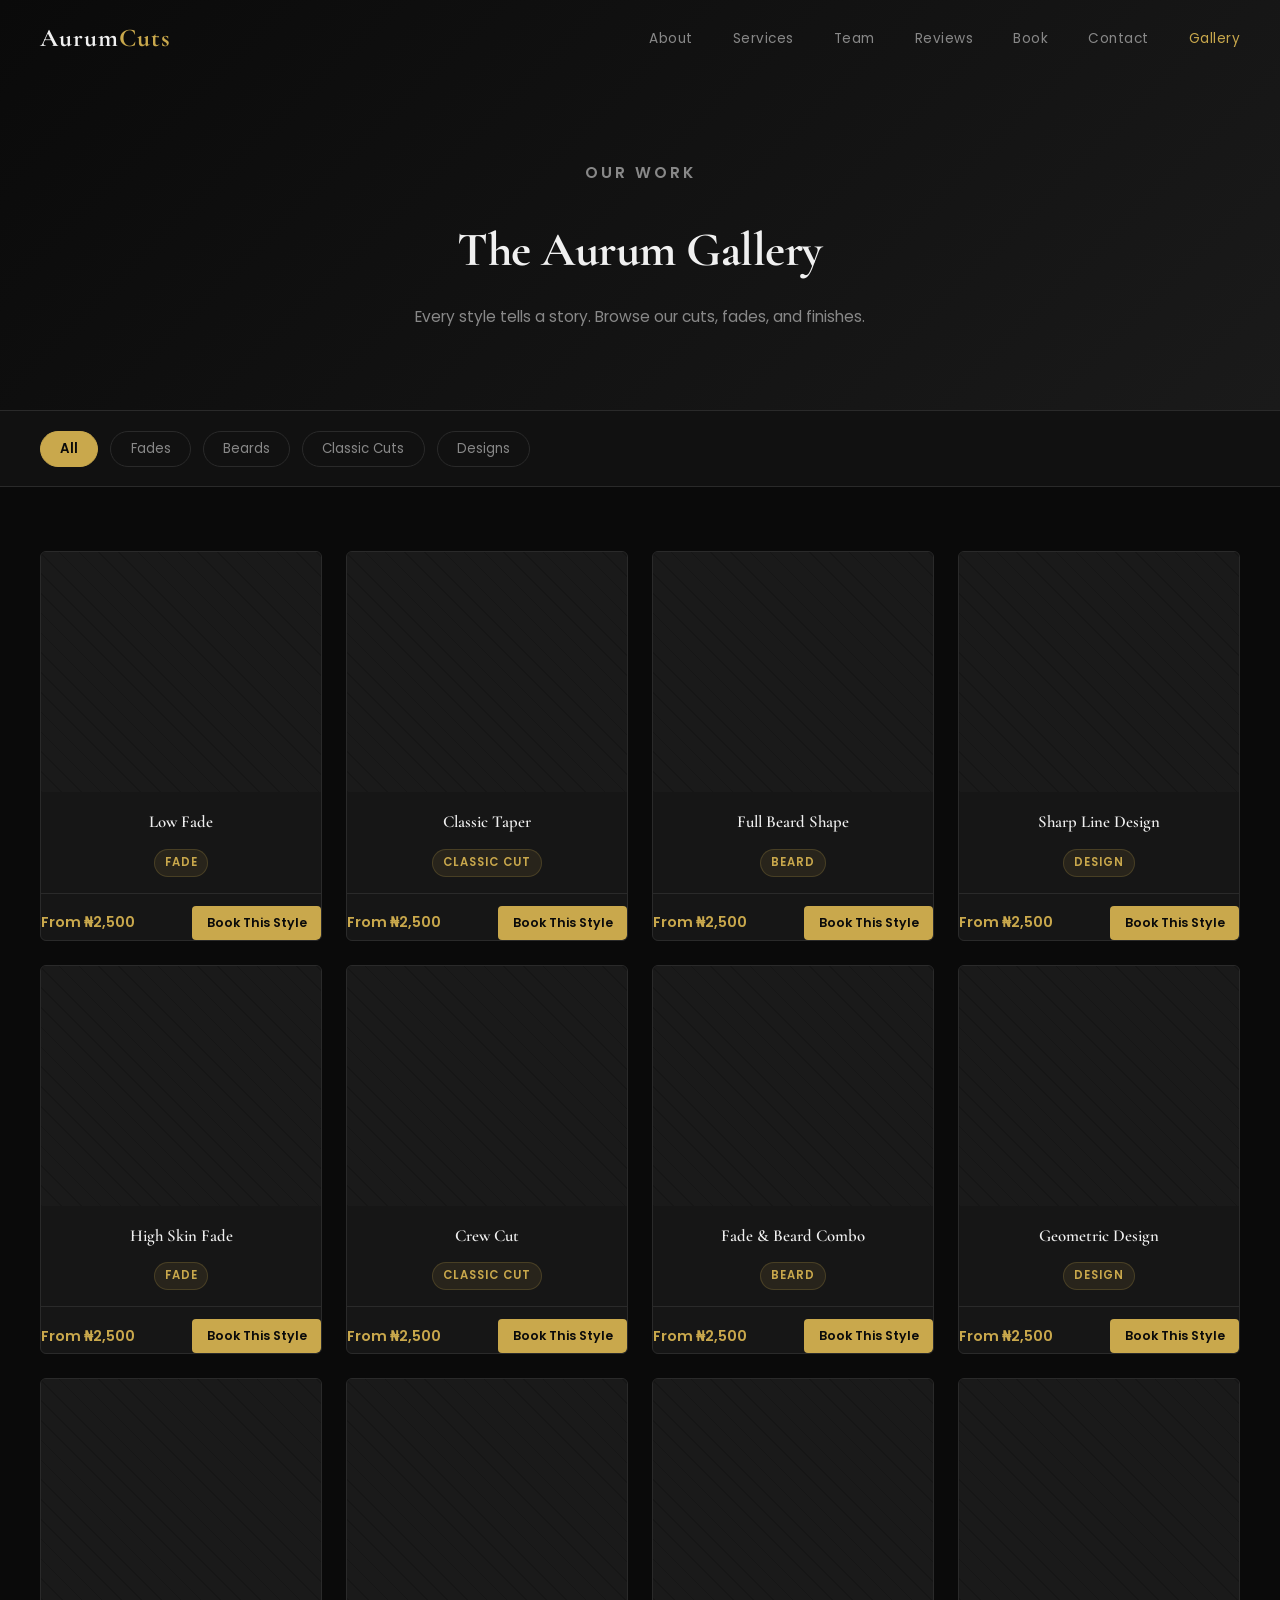
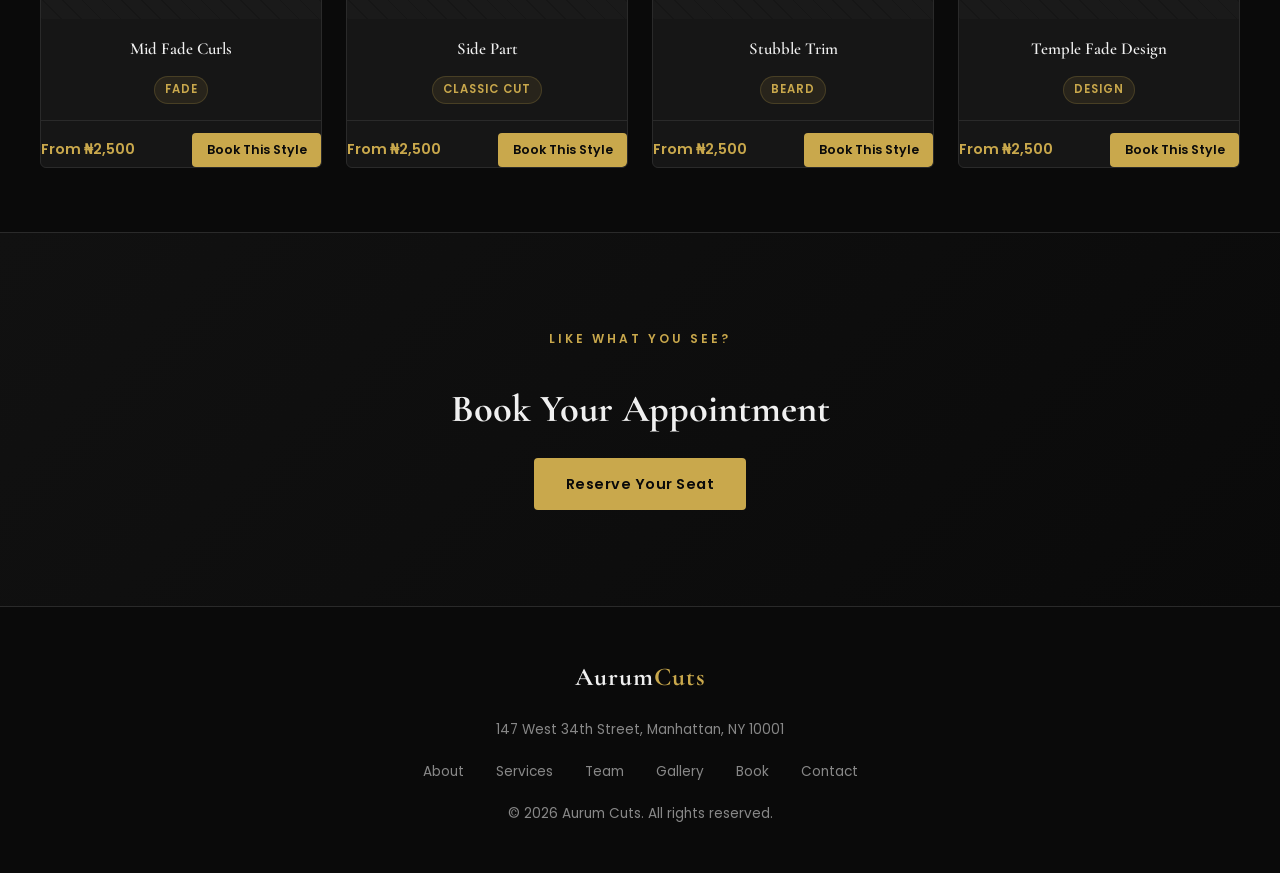
==== gallery.html @ 90b74460 "first commit" ====
<!doctype html>
<html lang="en">
  <head>
    <meta charset="UTF-8" />
    <meta name="viewport" content="width=device-width, initial-scale=1.0" />
    <title>Gallery — Aurum Cuts</title>
    <link rel="stylesheet" href="css/style.css" />
    <link rel="stylesheet" href="css/gallery.css" />
    <link rel="stylesheet" href="css/navbar.css" />
    <link rel="stylesheet" href="css/contact.css" />
    <link
      rel="icon"
      type="image/png"
      href="favicon/favicon-96x96.png"
      sizes="96x96"
    />
    <link rel="icon" type="image/svg+xml" href="favicon/favicon.svg" />
    <link rel="shortcut icon" href="favicon/favicon.ico" />
    <link
      rel="apple-touch-icon"
      sizes="180x180"
      href="favicon/apple-touch-icon.png"
    />
    <link rel="manifest" href="favicon/site.webmanifest" />
    <link
      href="https://fonts.googleapis.com/css2?family=Cormorant+Garamond:wght@400;600;700&family=Poppins:wght@300;400;600&display=swap"
      rel="stylesheet"
    />
  </head>
  <body>
    <!-- NAVBAR -->
    <nav class="navbar scrolled" id="navbar">
      <div class="nav-container">
        <a href="index.html" class="logo">Aurum<span>Cuts</span></a>
        <ul class="nav-links">
          <li><a href="index.html#about">About</a></li>
          <li><a href="index.html#services">Services</a></li>
          <li><a href="index.html#team">Team</a></li>
          <li><a href="index.html#reviews">Reviews</a></li>
          <li><a href="index.html#booking">Book</a></li>
          <li><a href="index.html#contact">Contact</a></li>
          <li><a href="gallery.html" class="nav-active">Gallery</a></li>
        </ul>
        <button class="hamburger" id="hamburger">&#9776;</button>
      </div>
    </nav>

    <!-- PAGE HERO -->
    <section class="gallery-hero">
      <div class="gallery-hero-content">
        <p class="section-label">Our Work</p>
        <h1>The Aurum Gallery</h1>
        <p>Every style tells a story. Browse our cuts, fades, and finishes.</p>
      </div>
    </section>

    <!-- FILTER -->
    <section class="gallery-filter">
      <div class="filter-inner">
        <button class="filter-btn active" data-filter="all">All</button>
        <button class="filter-btn" data-filter="fade">Fades</button>
        <button class="filter-btn" data-filter="beard">Beards</button>
        <button class="filter-btn" data-filter="classic">Classic Cuts</button>
        <button class="filter-btn" data-filter="design">Designs</button>
      </div>
    </section>

    <!-- GALLERY GRID -->
    <section class="gallery-section">
      <div class="gallery-grid">
        <div class="gallery-item" data-category="fade">
          <div class="gallery-image gi-1"></div>
          <div class="gallery-label">
            <h3>Low Fade</h3>
            <span>Fade</span>
          </div>
          <div class="gallery-label-bottom">
            <p class="gallery-price">From ₦2,500</p>
            <a href="index.html#booking" class="gallery-book"
              >Book This Style</a
            >
          </div>
        </div>

        <div class="gallery-item" data-category="classic">
          <div class="gallery-image gi-2"></div>
          <div class="gallery-label">
            <h3>Classic Taper</h3>
            <span>Classic Cut</span>
          </div>
          <div class="gallery-label-bottom">
            <p class="gallery-price">From ₦2,500</p>
            <a href="index.html#booking" class="gallery-book"
              >Book This Style</a
            >
          </div>
        </div>

        <div class="gallery-item" data-category="beard">
          <div class="gallery-image gi-3"></div>
          <div class="gallery-label">
            <h3>Full Beard Shape</h3>
            <span>Beard</span>
          </div>
          <div class="gallery-label-bottom">
            <p class="gallery-price">From ₦2,500</p>
            <a href="index.html#booking" class="gallery-book"
              >Book This Style</a
            >
          </div>
        </div>

        <div class="gallery-item" data-category="design">
          <div class="gallery-image gi-4"></div>
          <div class="gallery-label">
            <h3>Sharp Line Design</h3>
            <span>Design</span>
          </div>
          <div class="gallery-label-bottom">
            <p class="gallery-price">From ₦2,500</p>
            <a href="index.html#booking" class="gallery-book"
              >Book This Style</a
            >
          </div>
        </div>

        <div class="gallery-item" data-category="fade">
          <div class="gallery-image gi-5"></div>
          <div class="gallery-label">
            <h3>High Skin Fade</h3>
            <span>Fade</span>
          </div>
          <div class="gallery-label-bottom">
            <p class="gallery-price">From ₦2,500</p>
            <a href="index.html#booking" class="gallery-book"
              >Book This Style</a
            >
          </div>
        </div>

        <div class="gallery-item" data-category="classic">
          <div class="gallery-image gi-6"></div>
          <div class="gallery-label">
            <h3>Crew Cut</h3>
            <span>Classic Cut</span>
          </div>
          <div class="gallery-label-bottom">
            <p class="gallery-price">From ₦2,500</p>
            <a href="index.html#booking" class="gallery-book"
              >Book This Style</a
            >
          </div>
        </div>

        <div class="gallery-item" data-category="beard">
          <div class="gallery-image gi-7"></div>
          <div class="gallery-label">
            <h3>Fade & Beard Combo</h3>
            <span>Beard</span>
          </div>
          <div class="gallery-label-bottom">
            <p class="gallery-price">From ₦2,500</p>
            <a href="index.html#booking" class="gallery-book"
              >Book This Style</a
            >
          </div>
        </div>

        <div class="gallery-item" data-category="design">
          <div class="gallery-image gi-8"></div>
          <div class="gallery-label">
            <h3>Geometric Design</h3>
            <span>Design</span>
          </div>
          <div class="gallery-label-bottom">
            <p class="gallery-price">From ₦2,500</p>
            <a href="index.html#booking" class="gallery-book"
              >Book This Style</a
            >
          </div>
        </div>

        <div class="gallery-item" data-category="fade">
          <div class="gallery-image gi-9"></div>
          <div class="gallery-label">
            <h3>Mid Fade Curls</h3>
            <span>Fade</span>
          </div>
          <div class="gallery-label-bottom">
            <p class="gallery-price">From ₦2,500</p>
            <a href="index.html#booking" class="gallery-book"
              >Book This Style</a
            >
          </div>
        </div>

        <div class="gallery-item" data-category="classic">
          <div class="gallery-image gi-10"></div>
          <div class="gallery-label">
            <h3>Side Part</h3>
            <span>Classic Cut</span>
          </div>
          <div class="gallery-label-bottom">
            <p class="gallery-price">From ₦2,500</p>
            <a href="index.html#booking" class="gallery-book"
              >Book This Style</a
            >
          </div>
        </div>

        <div class="gallery-item" data-category="beard">
          <div class="gallery-image gi-11"></div>
          <div class="gallery-label">
            <h3>Stubble Trim</h3>
            <span>Beard</span>
          </div>
          <div class="gallery-label-bottom">
            <p class="gallery-price">From ₦2,500</p>
            <a href="index.html#booking" class="gallery-book"
              >Book This Style</a
            >
          </div>
        </div>

        <div class="gallery-item" data-category="design">
          <div class="gallery-image gi-12"></div>
          <div class="gallery-label">
            <h3>Temple Fade Design</h3>
            <span>Design</span>
          </div>
          <div class="gallery-label-bottom">
            <p class="gallery-price">From ₦2,500</p>
            <a href="index.html#booking" class="gallery-book"
              >Book This Style</a
            >
          </div>
        </div>
      </div>
    </section>

    <!-- CTA -->
    <section class="gallery-cta">
      <div class="gallery-cta-inner">
        <p class="section-label">Like What You See?</p>
        <h2>Book Your Appointment</h2>
        <a href="index.html#booking" class="btn-primary">Reserve Your Seat</a>
      </div>
    </section>

    <!-- FOOTER -->
    <footer class="footer">
      <div class="footer-inner">
        <a href="index.html" class="logo">Aurum<span>Cuts</span></a>
        <p>147 West 34th Street, Manhattan, NY 10001</p>
        <div class="footer-links">
          <a href="index.html#about">About</a>
          <a href="index.html#services">Services</a>
          <a href="index.html#team">Team</a>
          <a href="gallery.html">Gallery</a>
          <a href="index.html#booking">Book</a>
          <a href="index.html#contact">Contact</a>
        </div>
        <p class="footer-copy">&copy; 2026 Aurum Cuts. All rights reserved.</p>
      </div>
    </footer>

    <script src="js/main.js"></script>
    <script src="js/gallery.js"></script>
  </body>
</html>
---- css/style.css ----
/* ── RESET ── */
*, *::before, *::after {
  margin: 0;
  padding: 0;
  box-sizing: border-box;
}

html { scroll-behavior: smooth; }

body {
  font-family: 'Poppins', sans-serif;
  background-color: #0a0a0a;
  color: #f0f0f0;
  line-height: 1.7;
}

a { text-decoration: none; color: inherit; }
ul { list-style: none; }
img { width: 100%; }

/* ── VARIABLES ── */
:root {
  --gold: #C9A84C;
  --gold-dark: #a8832e;
  --black: #0a0a0a;
  --dark: #111111;
  --card: #161616;
  --border: #2a2a2a;
  --grey: #888888;
  --white: #f0f0f0;
}

/* ── SHARED ── */
.container {
  max-width: 1200px;
  margin: 0 auto;
  padding: 6rem 2rem;
}

.section-label {
  font-size: 0.75rem;
  font-weight: 600;
  letter-spacing: 3px;
  text-transform: uppercase;
  color: var(--gold);
  display: block;
  margin-bottom: 0.75rem;
}

.section-heading {
  font-family: 'Cormorant Garamond', serif;
  font-size: 2.6rem;
  font-weight: 700;
  color: var(--white);
  margin-bottom: 3rem;
  letter-spacing: -0.5px;
}

.centered { text-align: center; }

.btn-primary {
  display: inline-block;
  background-color: var(--gold);
  color: var(--black);
  padding: 0.85rem 2rem;
  border-radius: 4px;
  font-family: 'Poppins', sans-serif;
  font-size: 0.9rem;
  font-weight: 600;
  border: none;
  cursor: pointer;
  transition: background-color 0.2s ease, transform 0.1s ease;
  letter-spacing: 0.5px;
}

.btn-primary:hover {
  background-color: var(--gold-dark);
  transform: translateY(-2px);
}

.form-success {
  color: var(--gold);
  font-size: 1rem;
  font-weight: 600;
  text-align: center;
  padding: 2rem 0;
}
---- css/gallery.css ----
/* ── GALLERY HERO ── */
.gallery-hero {
  background: linear-gradient(135deg, #0a0a0a, #1a1a1a);
  padding: 10rem 2rem 5rem;
  text-align: center;
  border-bottom: 1px solid var(--border);
}

.gallery-hero-content {
  max-width: 600px;
  margin: 0 auto;
  display: flex;
  flex-direction: column;
  gap: 0.75rem;
}

.gallery-hero-content h1 {
  font-family: 'Cormorant Garamond', serif;
  font-size: 3rem;
  font-weight: 700;
  color: var(--white);
  letter-spacing: -0.5px;
}

.gallery-hero-content p {
  font-size: 0.97rem;
  color: var(--grey);
}

/* ── FILTER ── */
.gallery-filter {
  background-color: var(--dark);
  border-bottom: 1px solid var(--border);
  padding: 1.2rem 2rem;
  position:sticky;
  top: 75px;
  z-index: 1000;
}
.gallery-label {
  padding: 1rem 1.2rem;
  display: flex;
  flex-direction: column;
  gap: 0.75rem;
}

.gallery-label-top {
  display: flex;
  align-items: center;
  justify-content: space-between;
}

.gallery-label-bottom {
  display: flex;
  align-items: center;
  justify-content: space-between;
  padding-top: 0.75rem;
  border-top: 1px solid var(--border);
}

.gallery-price {
  font-size: 0.9rem;
  font-weight: 600;
  color: var(--gold);
}

.gallery-book {
  font-size: 0.78rem;
  font-weight: 600;
  background-color: var(--gold);
  color: var(--black);
  padding: 0.4rem 0.9rem;
  border-radius: 4px;
  transition: background-color 0.2s;
}

.gallery-book:hover {
  background-color: var(--gold-dark);
}
.filter-inner {
  max-width: 1200px;
  margin: 0 auto;
  display: flex;
  gap: 0.75rem;
  flex-wrap: wrap;
}

.filter-btn {
  background: none;
  border: 1px solid var(--border);
  padding: 0.45rem 1.2rem;
  border-radius: 30px;
  font-family: 'Poppins', sans-serif;
  font-size: 0.83rem;
  color: var(--grey);
  cursor: pointer;
  transition: all 0.2s ease;
}

.filter-btn:hover {
  border-color: var(--gold);
  color: var(--gold);
}

.filter-btn.active {
  background-color: var(--gold);
  border-color: var(--gold);
  color: var(--black);
  font-weight: 600;
}

/* ── GALLERY GRID ── */
.gallery-section {
  background-color: var(--black);
  padding: 4rem 2rem;
}

.gallery-grid {
  max-width: 1200px;
  margin: 0 auto;
  display: grid;
  grid-template-columns: repeat(4, 1fr);
  gap: 1.5rem;
}

/* ── GALLERY ITEM ── */
.gallery-item {
  border-radius: 6px;
  overflow: hidden;
  border: 1px solid var(--border);
  background-color: var(--card);
  transition: transform 0.25s ease, border-color 0.25s ease;
  cursor: pointer;
}

.gallery-item:hover {
  transform: translateY(-4px);
  border-color: var(--gold);
}

/* ── Image Placeholders ── */
.gallery-image {
  width: 100%;
  height: 240px;
  background-color: #1a1a1a;
  background-image: repeating-linear-gradient(
    45deg,
    #161616 0px, #161616 1px,
    #1a1a1a 1px, #1a1a1a 14px
  );
}

.gi-1  {  background-color: #181818; }
.gi-2  { background-color: #1c1c18; }
.gi-3  { background-color: #18181c; }
.gi-4  { background-color: #1a1c18; }
.gi-5  { background-color: #1c1818; }
.gi-6  { background-color: #181c1c; }
.gi-7  { background-color: #1c181c; }
.gi-8  { background-color: #1a1a1c; }
.gi-9  { background-color: #1c1c1a; }
.gi-10 { background-color: #181a1c; }
.gi-11 { background-color: #1c1a18; }
.gi-12 { background-color: #1a181c; }

/* ── Label ── */
.gallery-label {
  padding: 1rem 1.2rem;
  display: flex;
  align-items: center;
  justify-content: space-between;
}

.gallery-label h3 {
  font-family: 'Cormorant Garamond', serif;
  font-size: 1.05rem;
  font-weight: 600;
  color: var(--white);
}

.gallery-label span {
  font-size: 0.72rem;
  font-weight: 600;
  color: var(--gold);
  text-transform: uppercase;
  letter-spacing: 1px;
  background-color: rgba(201,168,76,0.1);
  padding: 0.2rem 0.6rem;
  border-radius: 20px;
  border: 1px solid rgba(201,168,76,0.2);
}

/* ── GALLERY CTA ── */
.gallery-cta {
  background: linear-gradient(135deg, #111, #0a0a0a);
  border-top: 1px solid var(--border);
  padding: 6rem 2rem;
  text-align: center;
}

.gallery-cta-inner {
  max-width: 500px;
  margin: 0 auto;
  display: flex;
  flex-direction: column;
  align-items: center;
  gap: 1rem;
}

.gallery-cta-inner h2 {
  font-family: 'Cormorant Garamond', serif;
  font-size: 2.4rem;
  font-weight: 700;
  color: var(--white);
}
/* ── RESPONSIVE ── */
@media (max-width: 1024px) {
  .gallery-grid { grid-template-columns: repeat(3, 1fr); }
}

@media (max-width: 768px) {
  .gallery-hero-content h1 { font-size: 2.2rem; }
  .gallery-grid { grid-template-columns: repeat(2, 1fr); }
  .gallery-filter { top: 0; }
}

@media (max-width: 480px) {
  .gallery-grid { grid-template-columns: 1fr; }
  .gallery-image { height:200px; }
}
---- css/navbar.css ----
.navbar {
  position: fixed;
  top: 0;
  width: 100%;
  z-index: 3000;
  padding: 0 2rem;
  transition: background-color 0.3s ease;
}

.navbar.scrolled {
  background-color: rgba(10,10,10,0.97);
  border-bottom: 1px solid var(--border);
}

.nav-container {
  max-width: 1200px;
  margin: 0 auto;
  height: 75px;
  display: flex;
  align-items: center;
  justify-content: space-between;
}

.logo {
  font-family: 'Cormorant Garamond', serif;
  font-size: 1.6rem;
  font-weight: 700;
  color: var(--white);
  letter-spacing: 1px;
}

.logo span { color: var(--gold); }

.nav-links {
  display: flex;
  gap: 2.5rem;
}

.nav-links a {
  font-size: 0.85rem;
  color: var(--grey);
  letter-spacing: 0.5px;
  transition: color 0.2s;
}

.nav-links a:hover { color: var(--gold); }
.nav-active { color: var(--gold) !important; }

.hamburger {
  display: none;
  background: none;
  border: none;
  font-size: 1.6rem;
  color: var(--white);
  cursor: pointer;
}

@media (max-width: 768px) {
  .nav-links {
    display: none;
    flex-direction: column;
    position: fixed;
    top: 75px;
    left: 0;
    width: 100%;
    background-color: rgba(10,10,10,0.98);
    padding: 2rem;
    gap: 1.5rem;
    border-bottom: 1px solid var(--border);
  }

  .nav-links.open { display: flex; }
  .hamburger { display: block; }
}
---- css/contact.css ----
.contact { background-color: var(--dark); }

.contact-grid {
  display: grid;
  grid-template-columns: 1fr 1fr;
  gap: 5rem;
  align-items: start;
}

.contact-info h2 {
  font-family: 'Cormorant Garamond', serif;
  font-size: 2.2rem;
  color: var(--white);
  margin-bottom: 2rem;
}

.contact-details {
  display: flex;
  flex-direction: column;
  gap: 1.5rem;
}

.contact-item {
  display: flex;
  gap: 1rem;
  align-items: flex-start;
}

.contact-item span { font-size: 1.2rem; margin-top: 0.1rem; }

.contact-item p {
  font-size: 0.9rem;
  color: var(--grey);
  line-height: 1.7;
}

.contact-map {
  height: 420px;
  border-radius: 6px;
  overflow: hidden;
  border: 1px solid var(--border);
}

/* ── FOOTER ── */
.footer {
  background-color: var(--black);
  border-top: 1px solid var(--border);
  padding: 3rem 2rem;
  text-align: center;
}

.footer-inner {
  max-width: 1200px;
  margin: 0 auto;
  display: flex;
  flex-direction: column;
  align-items: center;
  gap: 1.2rem;
}

.footer p {
  font-size: 0.85rem;
  color: var(--grey);
}

.footer-links {
  display: flex;
  gap: 2rem;
  flex-wrap: wrap;
  justify-content: center;
}

.footer-links a {
  font-size: 0.85rem;
  color: var(--grey);
  transition: color 0.2s;
}

.footer-links a:hover { color: var(--gold); }

.footer-copy {
  font-size: 0.78rem;
  color: #444;
}

@media (max-width: 768px) {
  .contact-grid { grid-template-columns: 1fr; gap: 2.5rem; }
  .contact-map { height: 280px; }
}
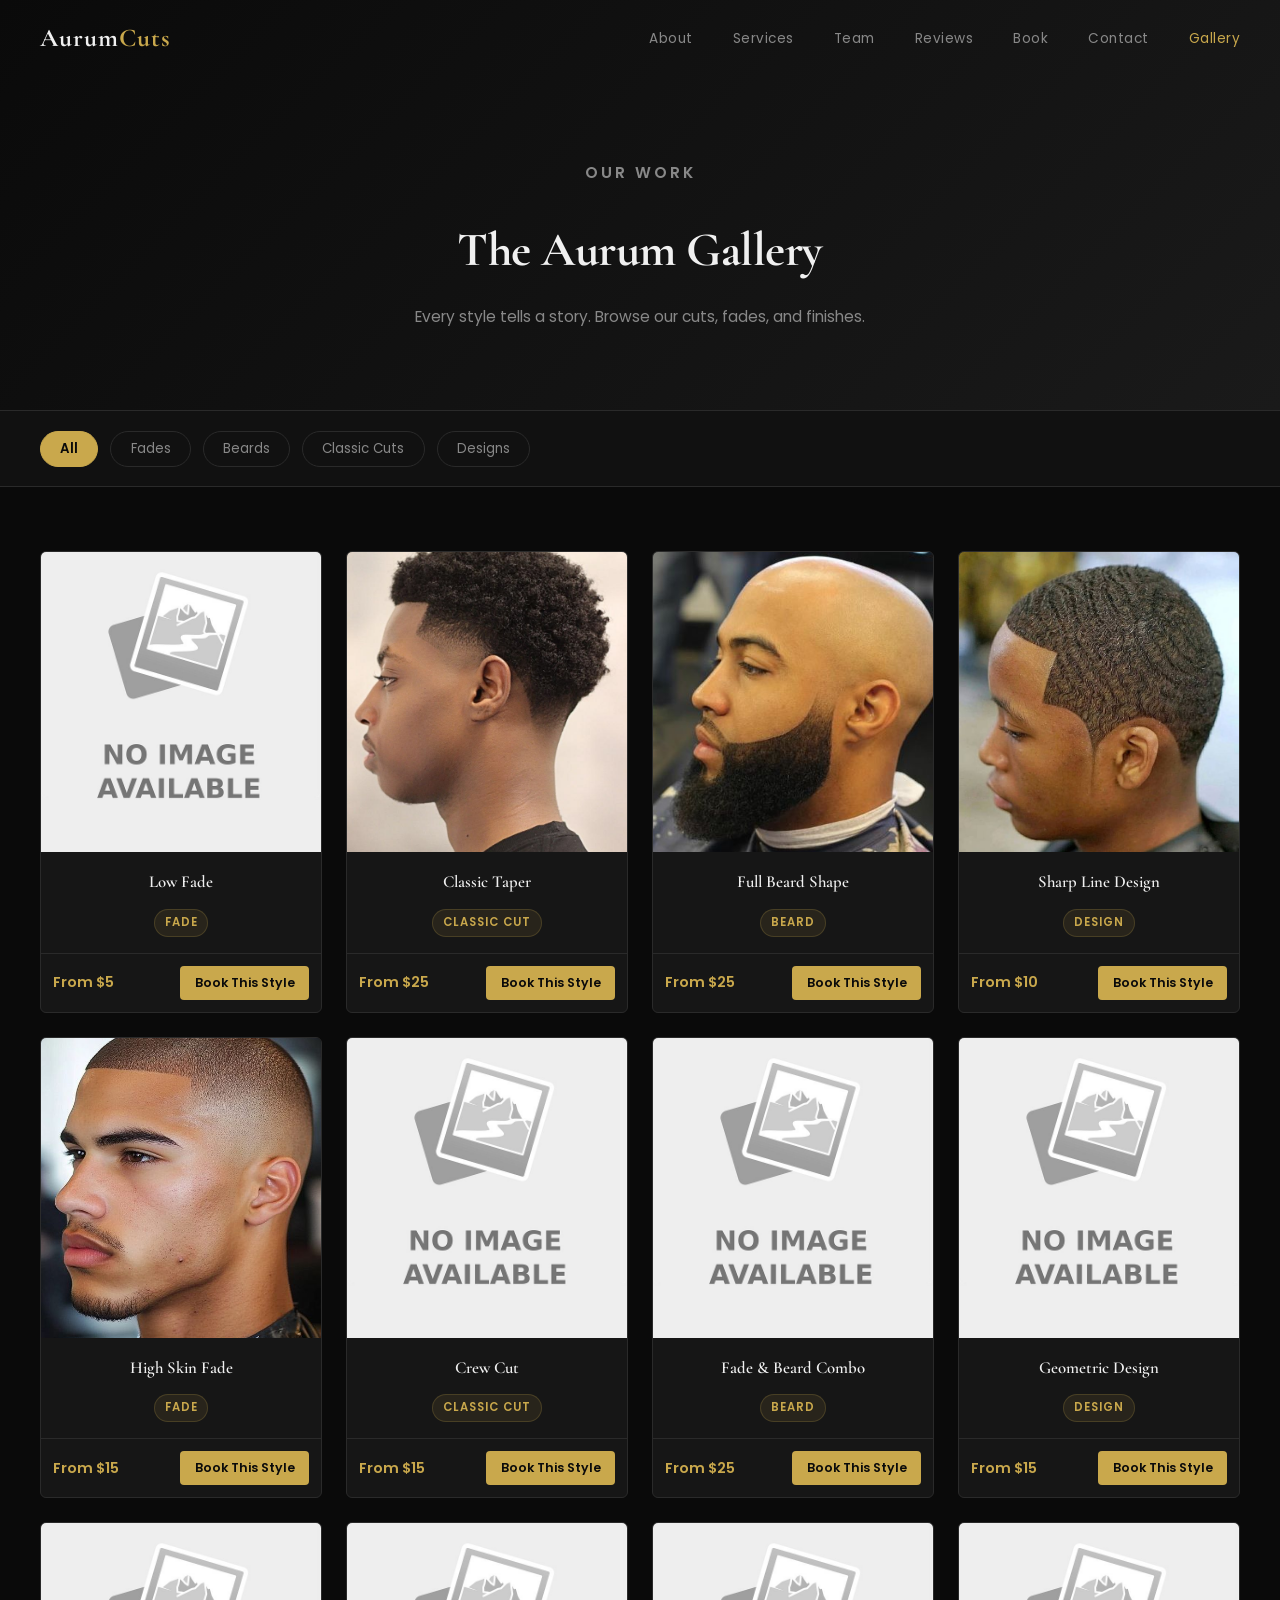
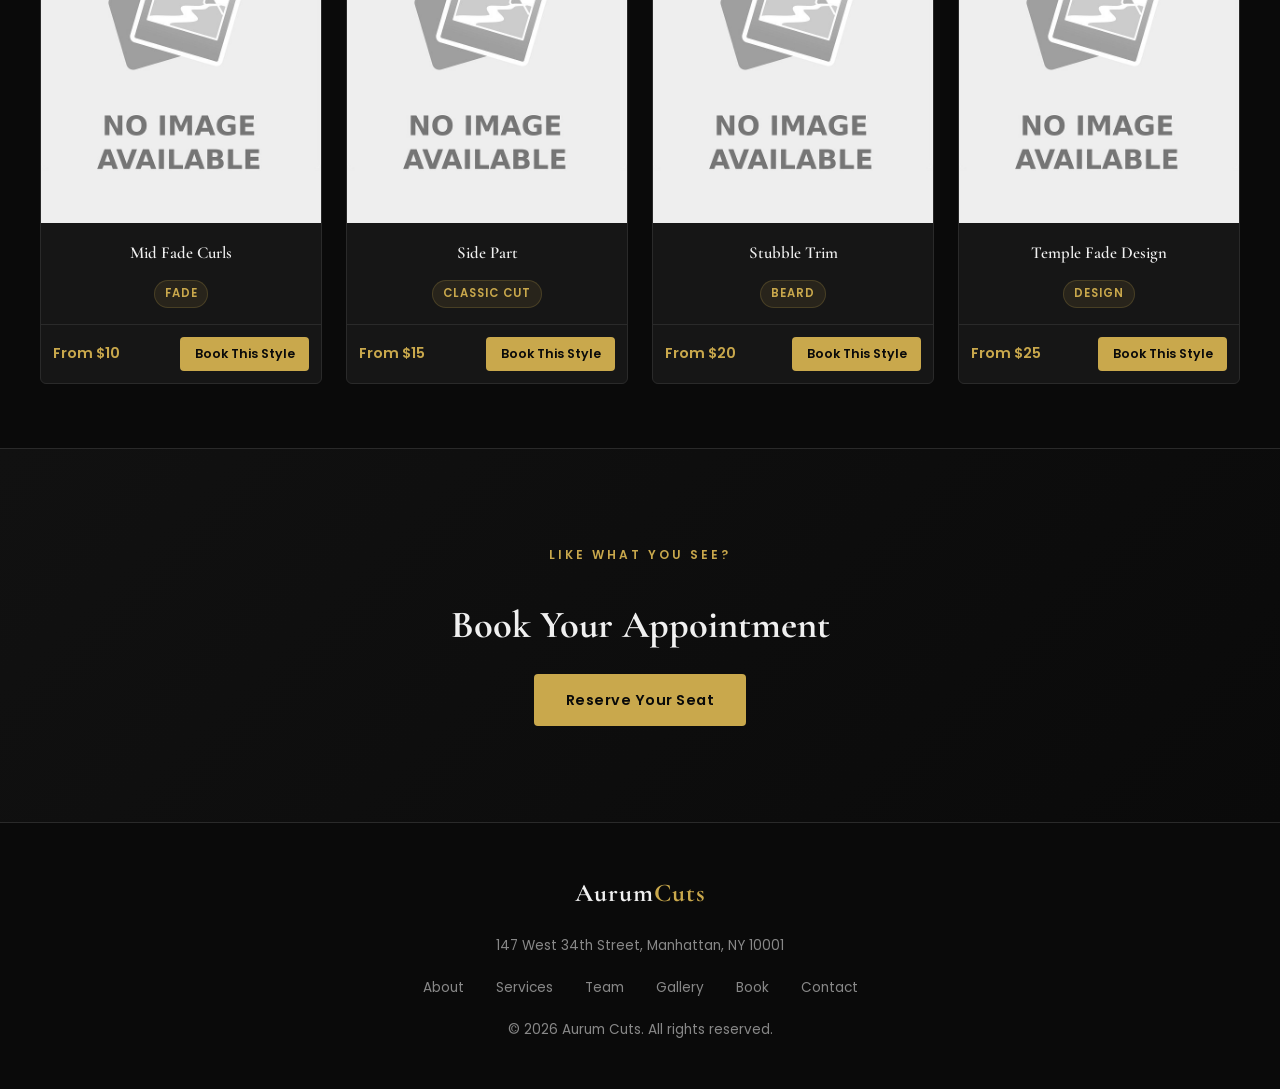
==== commit 23961f9e: "sunday" ====
--- a/gallery.html
+++ b/gallery.html
@@ -75,7 +75,7 @@
             <span>Fade</span>
           </div>
           <div class="gallery-label-bottom">
-            <p class="gallery-price">From ₦2,500</p>
+            <p class="gallery-price">From $5</p>
             <a href="index.html#booking" class="gallery-book"
               >Book This Style</a
             >
@@ -89,7 +89,7 @@
             <span>Classic Cut</span>
           </div>
           <div class="gallery-label-bottom">
-            <p class="gallery-price">From ₦2,500</p>
+            <p class="gallery-price">From $25</p>
             <a href="index.html#booking" class="gallery-book"
               >Book This Style</a
             >
@@ -103,7 +103,7 @@
             <span>Beard</span>
           </div>
           <div class="gallery-label-bottom">
-            <p class="gallery-price">From ₦2,500</p>
+            <p class="gallery-price">From $25</p>
             <a href="index.html#booking" class="gallery-book"
               >Book This Style</a
             >
@@ -117,7 +117,7 @@
             <span>Design</span>
           </div>
           <div class="gallery-label-bottom">
-            <p class="gallery-price">From ₦2,500</p>
+            <p class="gallery-price">From $10</p>
             <a href="index.html#booking" class="gallery-book"
               >Book This Style</a
             >
@@ -131,7 +131,7 @@
             <span>Fade</span>
           </div>
           <div class="gallery-label-bottom">
-            <p class="gallery-price">From ₦2,500</p>
+            <p class="gallery-price">From $15</p>
             <a href="index.html#booking" class="gallery-book"
               >Book This Style</a
             >
@@ -145,7 +145,7 @@
             <span>Classic Cut</span>
           </div>
           <div class="gallery-label-bottom">
-            <p class="gallery-price">From ₦2,500</p>
+            <p class="gallery-price">From $15</p>
             <a href="index.html#booking" class="gallery-book"
               >Book This Style</a
             >
@@ -159,7 +159,7 @@
             <span>Beard</span>
           </div>
           <div class="gallery-label-bottom">
-            <p class="gallery-price">From ₦2,500</p>
+            <p class="gallery-price">From $25</p>
             <a href="index.html#booking" class="gallery-book"
               >Book This Style</a
             >
@@ -173,7 +173,7 @@
             <span>Design</span>
           </div>
           <div class="gallery-label-bottom">
-            <p class="gallery-price">From ₦2,500</p>
+            <p class="gallery-price">From $15</p>
             <a href="index.html#booking" class="gallery-book"
               >Book This Style</a
             >
@@ -187,7 +187,7 @@
             <span>Fade</span>
           </div>
           <div class="gallery-label-bottom">
-            <p class="gallery-price">From ₦2,500</p>
+            <p class="gallery-price">From $10</p>
             <a href="index.html#booking" class="gallery-book"
               >Book This Style</a
             >
@@ -201,7 +201,7 @@
             <span>Classic Cut</span>
           </div>
           <div class="gallery-label-bottom">
-            <p class="gallery-price">From ₦2,500</p>
+            <p class="gallery-price">From $15</p>
             <a href="index.html#booking" class="gallery-book"
               >Book This Style</a
             >
@@ -215,7 +215,7 @@
             <span>Beard</span>
           </div>
           <div class="gallery-label-bottom">
-            <p class="gallery-price">From ₦2,500</p>
+            <p class="gallery-price">From $20</p>
             <a href="index.html#booking" class="gallery-book"
               >Book This Style</a
             >
@@ -229,7 +229,7 @@
             <span>Design</span>
           </div>
           <div class="gallery-label-bottom">
-            <p class="gallery-price">From ₦2,500</p>
+            <p class="gallery-price">From $25</p>
             <a href="index.html#booking" class="gallery-book"
               >Book This Style</a
             >
--- a/css/gallery.css
+++ b/css/gallery.css
@@ -32,10 +32,11 @@
   background-color: var(--dark);
   border-bottom: 1px solid var(--border);
   padding: 1.2rem 2rem;
-  position:sticky;
+  position: sticky;
   top: 75px;
   z-index: 1000;
 }
+
 .gallery-label {
   padding: 1rem 1.2rem;
   display: flex;
@@ -54,6 +55,9 @@
   align-items: center;
   justify-content: space-between;
   padding-top: 0.75rem;
+  padding-right: 0.75rem;
+  padding-bottom: 0.75rem;
+  padding-left: 0.75rem;
   border-top: 1px solid var(--border);
 }
 
@@ -76,6 +80,7 @@
 .gallery-book:hover {
   background-color: var(--gold-dark);
 }
+
 .filter-inner {
   max-width: 1200px;
   margin: 0 auto;
@@ -140,27 +145,85 @@
 /* ── Image Placeholders ── */
 .gallery-image {
   width: 100%;
-  height: 240px;
+  height: 300px;
   background-color: #1a1a1a;
-  background-image: repeating-linear-gradient(
-    45deg,
-    #161616 0px, #161616 1px,
-    #1a1a1a 1px, #1a1a1a 14px
-  );
-}
-
-.gi-1  {  background-color: #181818; }
-.gi-2  { background-color: #1c1c18; }
-.gi-3  { background-color: #18181c; }
-.gi-4  { background-color: #1a1c18; }
-.gi-5  { background-color: #1c1818; }
-.gi-6  { background-color: #181c1c; }
-.gi-7  { background-color: #1c181c; }
-.gi-8  { background-color: #1a1a1c; }
-.gi-9  { background-color: #1c1c1a; }
-.gi-10 { background-color: #181a1c; }
-.gi-11 { background-color: #1c1a18; }
-.gi-12 { background-color: #1a181c; }
+  background-image: repeating-linear-gradient(45deg,
+      #161616 0px, #161616 1px,
+      #1a1a1a 1px, #1a1a1a 14px);
+}
+
+.gi-1 {
+   background-image: url('../images/noimg.jpg');
+  background-size: cover;
+  background-position: center;
+}
+
+.gi-2 {
+  background-image: url('../images/classic.jpg');
+  background-size: cover;
+  background-position: center;
+}
+
+.gi-3 {
+  background-image: url('../images/full\ beard.jpg');
+  background-size: cover;
+  background-position: center;
+}
+
+.gi-4 {
+  background-image: url('../images/sharp\ line.jpg');
+  background-size: cover;
+  background-position: center;
+
+}
+
+.gi-5 {
+  background-image: url('../images/high\ skin.jpg');
+  background-size: cover;
+  background-position: center;
+}
+
+.gi-6 {
+  background-image: url('../images/noimg.jpg');
+  background-size: cover;
+  background-position: center;
+}
+
+.gi-7 {
+  background-image: url('../images/noimg.jpg');
+  background-size: cover;
+  background-position: center;
+}
+
+.gi-8 {
+  background-image: url('../images/noimg.jpg');
+  background-size: cover;
+  background-position: center;
+}
+
+.gi-9 {
+  background-image: url('../images/noimg.jpg');
+  background-size: cover;
+  background-position: center;
+}
+
+.gi-10 {
+  background-image: url('../images/noimg.jpg');
+  background-size: cover;
+  background-position: center;
+}
+
+.gi-11 {
+  background-image: url('../images/noimg.jpg');
+  background-size: cover;
+  background-position: center;
+}
+
+.gi-12 {
+  background-image: url('../images/noimg.jpg');
+  background-size: cover;
+  background-position: center;
+}
 
 /* ── Label ── */
 .gallery-label {
@@ -183,10 +246,10 @@
   color: var(--gold);
   text-transform: uppercase;
   letter-spacing: 1px;
-  background-color: rgba(201,168,76,0.1);
+  background-color: rgba(201, 168, 76, 0.1);
   padding: 0.2rem 0.6rem;
   border-radius: 20px;
-  border: 1px solid rgba(201,168,76,0.2);
+  border: 1px solid rgba(201, 168, 76, 0.2);
 }
 
 /* ── GALLERY CTA ── */
@@ -212,18 +275,34 @@
   font-weight: 700;
   color: var(--white);
 }
+
 /* ── RESPONSIVE ── */
 @media (max-width: 1024px) {
-  .gallery-grid { grid-template-columns: repeat(3, 1fr); }
+  .gallery-grid {
+    grid-template-columns: repeat(3, 1fr);
+  }
 }
 
 @media (max-width: 768px) {
-  .gallery-hero-content h1 { font-size: 2.2rem; }
-  .gallery-grid { grid-template-columns: repeat(2, 1fr); }
-  .gallery-filter { top: 0; }
+  .gallery-hero-content h1 {
+    font-size: 2.2rem;
+  }
+
+  .gallery-grid {
+    grid-template-columns: repeat(2, 1fr);
+  }
+
+  .gallery-filter {
+    top: 0;
+  }
 }
 
 @media (max-width: 480px) {
-  .gallery-grid { grid-template-columns: 1fr; }
-  .gallery-image { height:200px; }
+  .gallery-grid {
+    grid-template-columns: 1fr;
+  }
+
+  .gallery-image {
+    height: 320px;
+  }
 }
